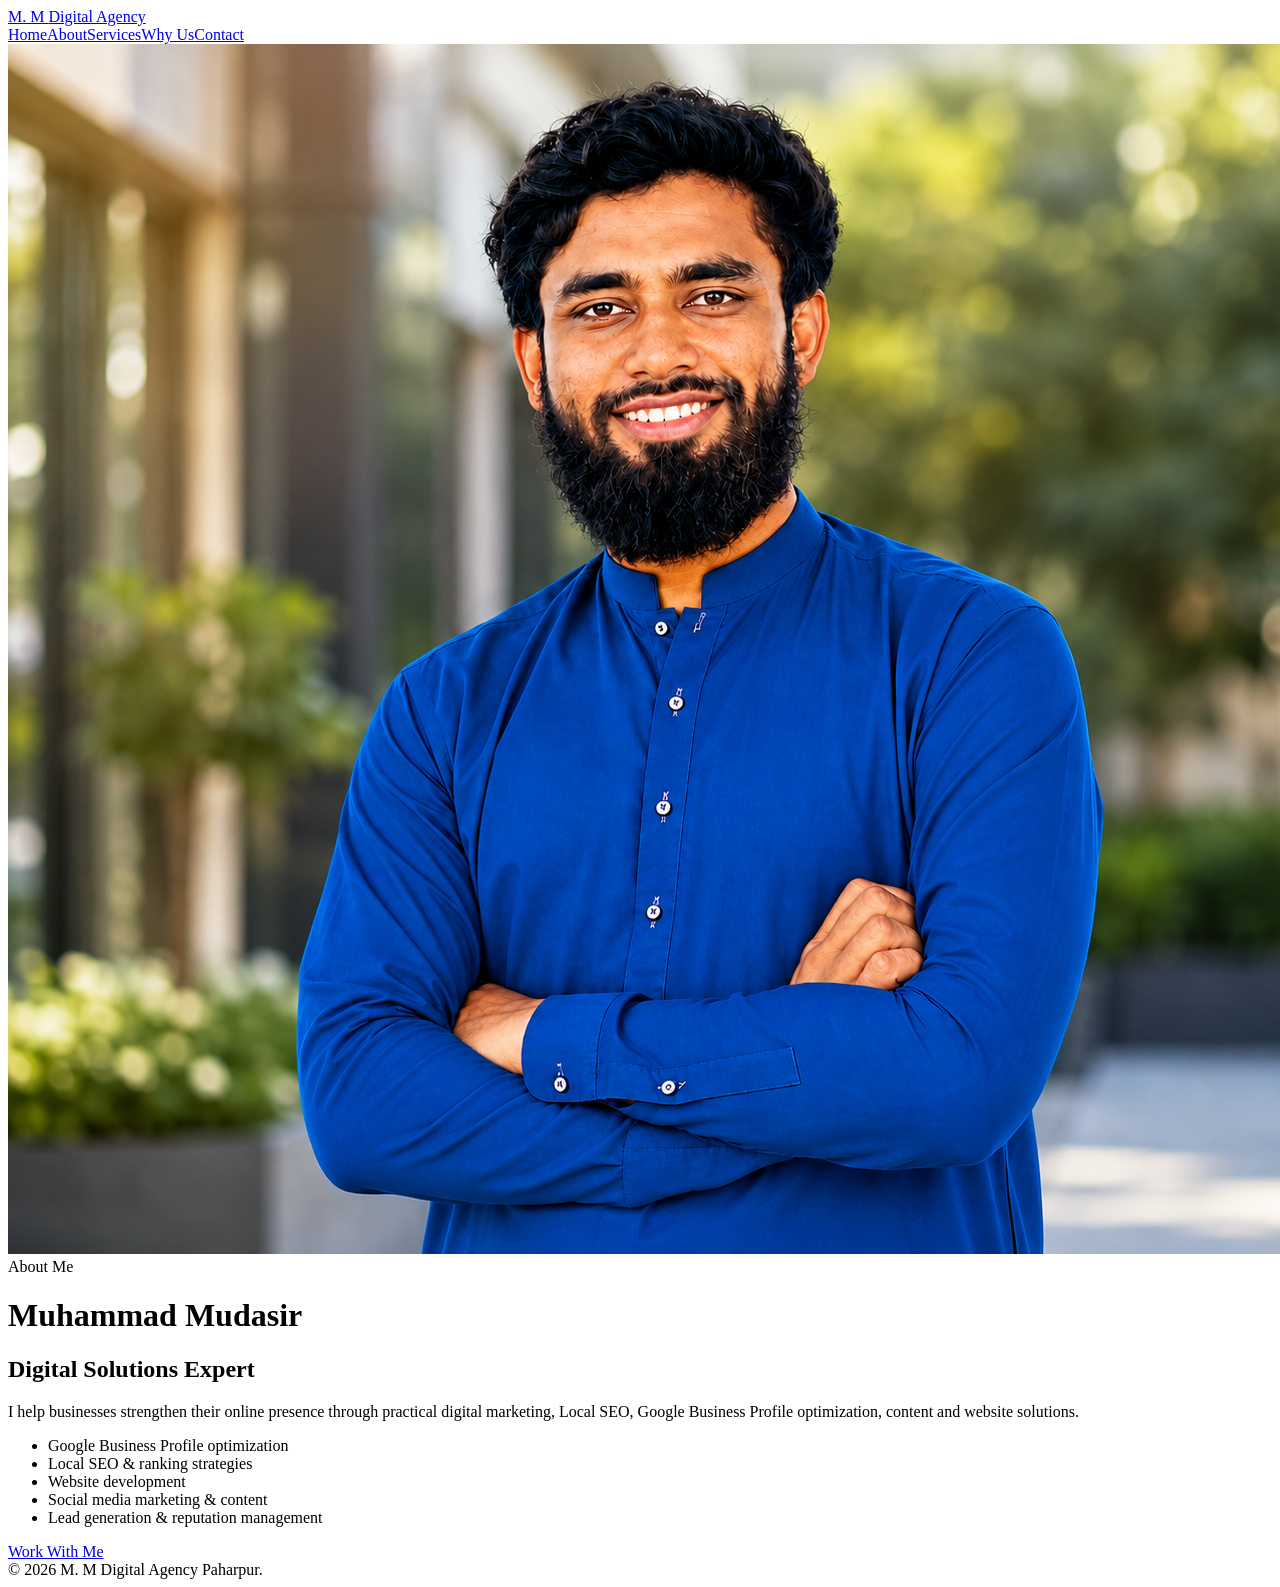
==== about.html @ ec416b11 "Rename about index.html.html to about.html" ====
<!doctype html><html lang="en"><head><meta charset="utf-8"><meta name="viewport" content="width=device-width,initial-scale=1"><title>About | M. M Digital Agency Paharpur</title><link rel="stylesheet" href="style.css"></head><body>
<header><div class="wrap nav"><a class="brand" href="index.html">M. M <span>Digital Agency</span></a><nav><a href="index.html">Home</a><a class="active" href="about.html">About</a><a href="services.html">Services</a><a href="why.html">Why Us</a><a href="contact.html">Contact</a></nav></div></header>
<main class="page"><div class="wrap about-grid"><div class="photo"><img src="muhammad-mudasir.png" alt="Muhammad Mudasir"></div><div><div class="eyebrow">About Me</div><h1>Muhammad <span class="gold">Mudasir</span></h1><h2>Digital Solutions Expert</h2><p class="lead">I help businesses strengthen their online presence through practical digital marketing, Local SEO, Google Business Profile optimization, content and website solutions.</p><ul class="list"><li>Google Business Profile optimization</li><li>Local SEO & ranking strategies</li><li>Website development</li><li>Social media marketing & content</li><li>Lead generation & reputation management</li></ul><a class="btn" href="contact.html">Work With Me</a></div></div></main>
<footer><div class="wrap">© 2026 M. M Digital Agency Paharpur.</div></footer></body></html>
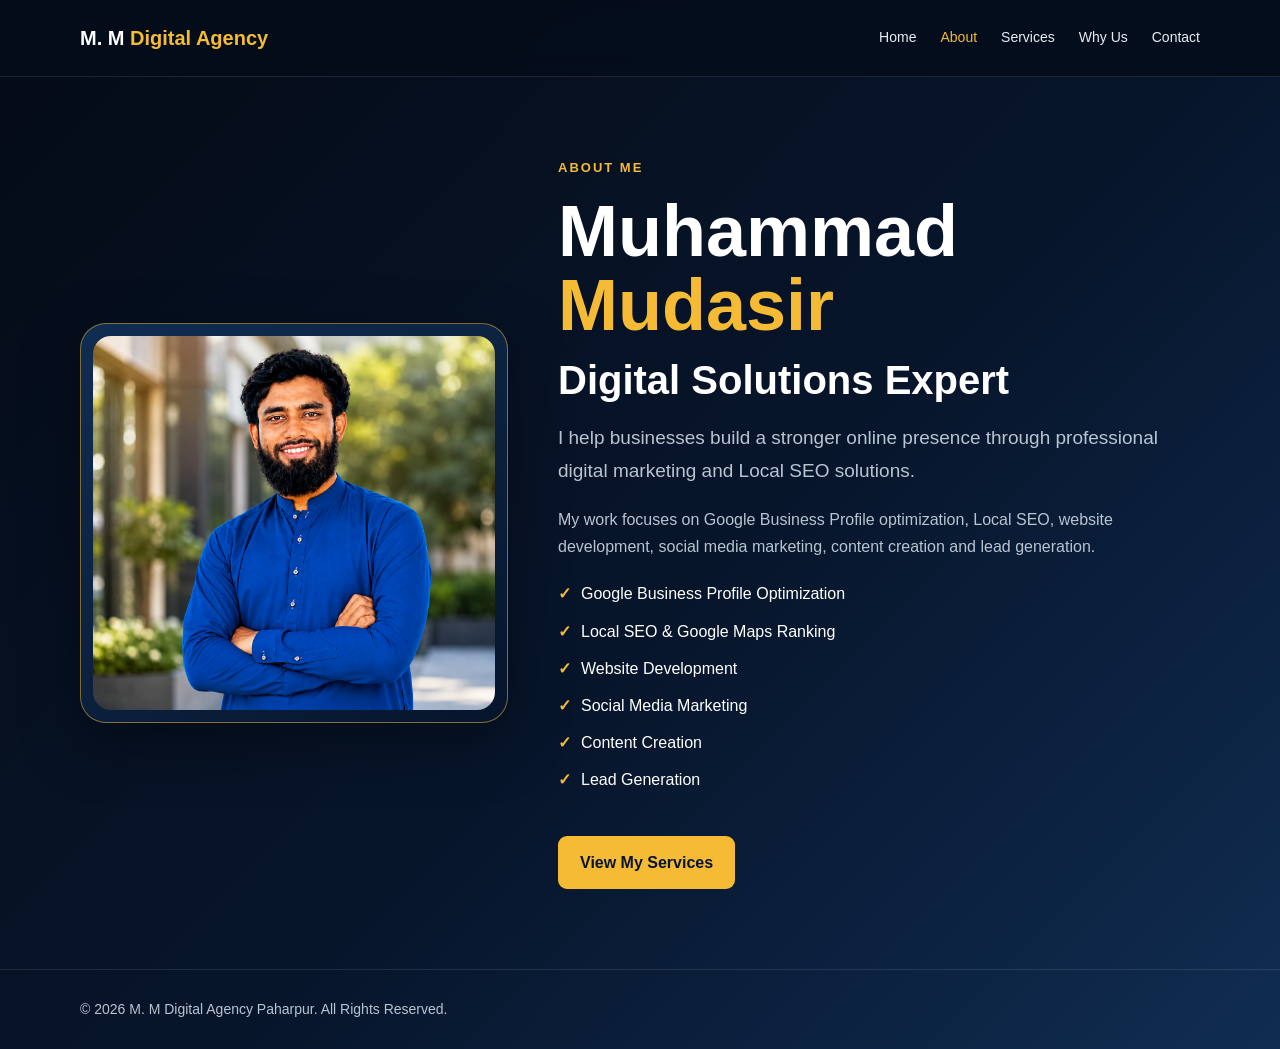
==== commit ba83eb15: "Update about.html" ====
--- a/about.html
+++ b/about.html
@@ -1,4 +1,117 @@
-<!doctype html><html lang="en"><head><meta charset="utf-8"><meta name="viewport" content="width=device-width,initial-scale=1"><title>About | M. M Digital Agency Paharpur</title><link rel="stylesheet" href="style.css"></head><body>
-<header><div class="wrap nav"><a class="brand" href="index.html">M. M <span>Digital Agency</span></a><nav><a href="index.html">Home</a><a class="active" href="about.html">About</a><a href="services.html">Services</a><a href="why.html">Why Us</a><a href="contact.html">Contact</a></nav></div></header>
-<main class="page"><div class="wrap about-grid"><div class="photo"><img src="muhammad-mudasir.png" alt="Muhammad Mudasir"></div><div><div class="eyebrow">About Me</div><h1>Muhammad <span class="gold">Mudasir</span></h1><h2>Digital Solutions Expert</h2><p class="lead">I help businesses strengthen their online presence through practical digital marketing, Local SEO, Google Business Profile optimization, content and website solutions.</p><ul class="list"><li>Google Business Profile optimization</li><li>Local SEO & ranking strategies</li><li>Website development</li><li>Social media marketing & content</li><li>Lead generation & reputation management</li></ul><a class="btn" href="contact.html">Work With Me</a></div></div></main>
-<footer><div class="wrap">© 2026 M. M Digital Agency Paharpur.</div></footer></body></html>
+<!DOCTYPE html>
+<html lang="en">
+<head>
+  <meta charset="UTF-8">
+  <meta name="viewport" content="width=device-width, initial-scale=1.0">
+
+  <title>About | M. M Digital Agency Paharpur</title>
+
+  <link rel="stylesheet" href="style.css">
+</head>
+
+<body>
+
+<header>
+  <div class="wrap nav">
+
+    <a class="brand" href="index.html">
+      M. M <span>Digital Agency</span>
+    </a>
+
+    <nav>
+      <a href="index.html">Home</a>
+      <a class="active" href="about.html">About</a>
+      <a href="services.html">Services</a>
+      <a href="why.html">Why Us</a>
+      <a href="contact.html">Contact</a>
+    </nav>
+
+  </div>
+</header>
+
+
+<main>
+
+<section class="page">
+
+  <div class="wrap about-grid">
+
+    <div class="photo">
+
+      <img
+        src="muhammad-mudasir.png"
+        alt="Muhammad Mudasir"
+      >
+
+    </div>
+
+
+    <div>
+
+      <div class="eyebrow">
+        ABOUT ME
+      </div>
+
+      <h1>
+        Muhammad
+        <span class="gold">Mudasir</span>
+      </h1>
+
+      <h2>
+        Digital Solutions Expert
+      </h2>
+
+      <p class="lead">
+        I help businesses build a stronger online presence
+        through professional digital marketing and Local SEO
+        solutions.
+      </p>
+
+      <p class="muted">
+        My work focuses on Google Business Profile optimization,
+        Local SEO, website development, social media marketing,
+        content creation and lead generation.
+      </p>
+
+      <ul class="list">
+
+        <li>Google Business Profile Optimization</li>
+
+        <li>Local SEO & Google Maps Ranking</li>
+
+        <li>Website Development</li>
+
+        <li>Social Media Marketing</li>
+
+        <li>Content Creation</li>
+
+        <li>Lead Generation</li>
+
+      </ul>
+
+      <a class="btn" href="services.html">
+        View My Services
+      </a>
+
+    </div>
+
+  </div>
+
+</section>
+
+</main>
+
+
+<footer>
+
+  <div class="wrap">
+
+    © 2026 M. M Digital Agency Paharpur.
+    All Rights Reserved.
+
+  </div>
+
+</footer>
+
+</body>
+</html>
--- a/style.css
+++ b/style.css
@@ -0,0 +1,18 @@
+
+:root{--bg:#07152b;--panel:#0d2342;--gold:#f6bb35;--white:#fff;--muted:#b9c4d1;--line:rgba(255,255,255,.1)}
+*{box-sizing:border-box}html{scroll-behavior:smooth}body{margin:0;font-family:Arial,Helvetica,sans-serif;background:linear-gradient(135deg,#050b16,#07152b 55%,#102d52);color:var(--white);line-height:1.7}
+a{color:inherit;text-decoration:none}.wrap{width:min(1120px,92%);margin:auto}
+header{position:sticky;top:0;z-index:20;background:rgba(5,13,27,.94);backdrop-filter:blur(12px);border-bottom:1px solid var(--line)}
+.nav{min-height:76px;display:flex;align-items:center;justify-content:space-between;gap:25px}.brand{font-weight:800;font-size:20px}.brand span{color:var(--gold)}
+nav{display:flex;gap:24px;flex-wrap:wrap}nav a{font-size:14px;color:#e9eef5}nav a:hover,nav a.active{color:var(--gold)}
+.hero{padding:90px 0 70px}.hero-grid{display:grid;grid-template-columns:1.15fr .85fr;gap:55px;align-items:center}
+.eyebrow{color:var(--gold);font-weight:800;letter-spacing:2px;text-transform:uppercase;font-size:13px}
+h1{font-size:clamp(42px,6vw,72px);line-height:1.03;margin:15px 0}.gold{color:var(--gold)}h2{font-size:40px;line-height:1.15;margin:0 0 18px}h3{margin:8px 0}
+.lead{font-size:19px;color:var(--muted);max-width:680px}.btn{display:inline-block;margin-top:22px;padding:13px 22px;border-radius:9px;background:var(--gold);color:#07152b;font-weight:800}.btn.alt{margin-left:10px;background:transparent;color:#fff;border:1px solid var(--line)}
+.photo{background:linear-gradient(145deg,#102d52,#07152b);padding:12px;border:1px solid rgba(246,187,53,.5);border-radius:26px;box-shadow:0 20px 60px rgba(0,0,0,.35)}.photo img{width:100%;display:block;border-radius:18px}
+.page{padding:80px 0}.section-head{max-width:720px;margin-bottom:35px}.muted{color:var(--muted)}
+.cards{display:grid;grid-template-columns:repeat(3,1fr);gap:20px}.card{background:rgba(13,35,66,.82);border:1px solid var(--line);padding:26px;border-radius:16px}.card strong{color:var(--gold)}
+.about-grid{display:grid;grid-template-columns:.8fr 1.2fr;gap:50px;align-items:center}.list{padding:0;margin:20px 0;list-style:none}.list li{margin:10px 0}.list li:before{content:"✓";color:var(--gold);font-weight:bold;margin-right:10px}
+.contact{background:linear-gradient(135deg,#102d52,#07152b);border:1px solid var(--line);border-radius:22px;padding:40px}.contact a{color:var(--gold)}
+footer{border-top:1px solid var(--line);padding:28px 0;color:var(--muted);font-size:14px}
+@media(max-width:800px){.hero-grid,.about-grid{grid-template-columns:1fr}.cards{grid-template-columns:1fr}.nav{align-items:flex-start;padding:18px 0;flex-direction:column}nav{gap:15px}.hero{padding-top:55px}h1{font-size:46px}.btn.alt{margin-left:0}}
